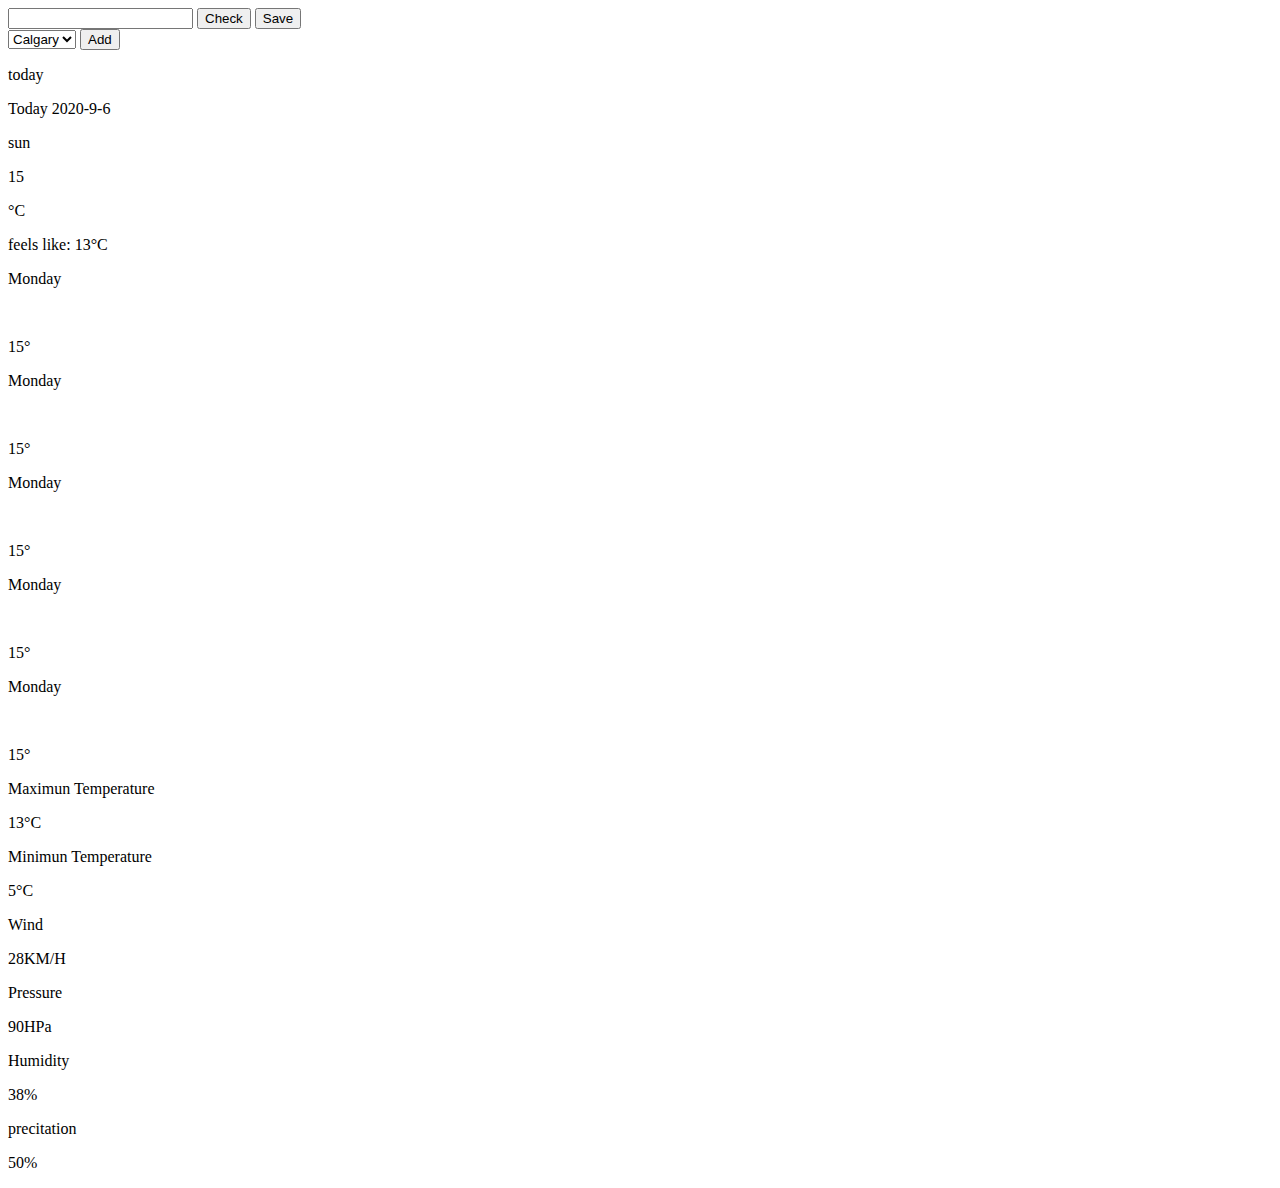
==== index.html @ 2a9bc260 "fix option display bug" ====
<!DOCTYPE html>
<html lang="en">

<head>
    <meta charset="UTF-8">
    <meta name="viewport" content="width=device-width, initial-scale=1.0">
    <script src="https://cdn.jsdelivr.net/npm/js-cookie@2/src/js.cookie.min.js"></script>
    <link rel="stylesheet" href="./CSS/styls.css">
    <title>Document</title>
</head>

<body id="Body">
    <div id="background">
        <div id="addNew">
            <input type="text" id="Input">
            <button id="save" onclick="getName()">Check</button>
            <button id="add" onclick="addCity()">Save</button>
        </div>
        <div id="option">
            <select name="city-name" id="city-name">
                <option value="calgary">Calgary</option>
                <option value="beijing">Beijing</option>
            </select>
            <button id="add" onclick="addShow()">Add</button>
        </div>
        <div id="current-info">

            <p id="city">today</p>
            <div><span id="day">Today  </span><span id="date"> 2020-9-6</span></div>
            <p id="main">sun</p>
            <div id="temp">
                <p id="temp-num">15</p>
                <p id="sign">&#176C</p>
            </div>
            <p id="feel-like">feels like:
                <span id="feels-like">13</span>&#176C</p>
        </div>
        <div id="five-day-forecasts">
            <div id="dayOne" onclick="DayChange(day1All)">
                <p id="day1" class="day">Monday</p>
                <div class="day-Temp" id="day1div">
                    <img src="./images/sun.png" alt="" class="dayImg" id="dayOneImg">
                    <p class="dayTemp"><span id="dayOneTemp">15</span>&#176</p>
                </div>
            </div>
            <div id="dayTwo" onclick="DayChange(day2All)">
                <p id="day2" class="day">Monday</p>
                <div class="day-Temp" id="day2div">
                    <img src="./images/sun.png" alt="" class="dayImg" id="dayTwoImg">
                    <p class="dayTemp"><span id="dayTwoTemp">15</span>&#176</p>
                </div>
            </div>
            <div id="dayThree" onclick="DayChange(day3All)">
                <p id="day3" class="day">Monday</p>
                <div class="day-Temp" id="day3div">
                    <img src="./images/sun.png" alt="" class="dayImg" id="dayThreeImg">
                    <p class="dayTemp"><span id="dayThreeTemp">15</span>&#176</p>
                </div>
            </div>
            <div id="dayFour" onclick="DayChange(day4All)">
                <p id="day4" class="day">Monday</p>
                <div class="day-Temp" id="day4div">
                    <img src="./images/sun.png" alt="" class="dayImg" id="dayFourImg">
                    <p class="dayTemp"><span id="dayFourTemp">15</span>&#176</p>
                </div>
            </div>
            <div id="dayFive" onclick="DayChange(day5All)">
                <p id="day5" class="day">Monday</p>
                <div class="day-Temp" id="day5div">
                    <img src="./images/sun.png" alt="" class="dayImg" id="dayFiveImg">
                    <p class="dayTemp"><span id="dayFiveTemp">15</span>&#176</p>
                </div>
            </div>
        </div>
        <div id="detail">
            <div id="temp-max">
                <p>Maximun Temperature</p>
                <p><span id="Max-temp">13</span>&#176C</p>
            </div>
            <div id="temp-min">
                <p>Minimun Temperature</p>
                <p><span id="Min-temp">5</span>&#176C</p>
            </div>
            <div id="wind">
                <p>Wind</p>
                <p><span id="Wind">28</span>KM/H</p>
            </div>
            <div id="pressure">
                <p>Pressure</p>
                <p><span id="Pressure">90</span>HPa</p>
            </div>
            <div id="humidity">
                <p>Humidity</p>
                <p><span id="Humidity">38</span>%</p>
            </div>
            <div id="precitation">
                <p>precitation</p>
                <p><span id="Precitation">50</span>%</p>
            </div>
        </div>
    </div>



    <script src="./JS/app.js "></script>
</body>

</html>
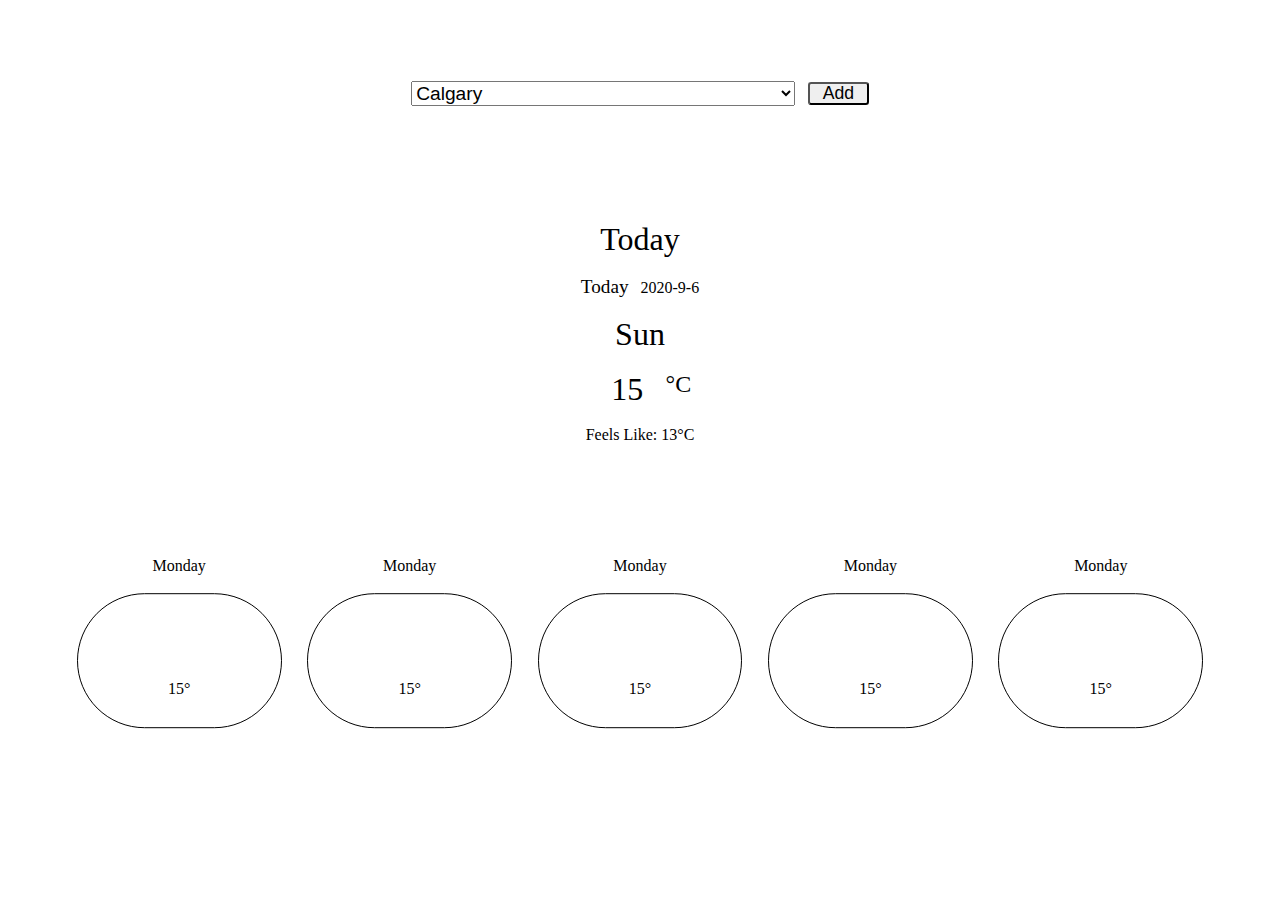
==== commit 58cb1c48: "debug" ====
--- a/index.html
+++ b/index.html
@@ -5,8 +5,9 @@
     <meta charset="UTF-8">
     <meta name="viewport" content="width=device-width, initial-scale=1.0">
     <script src="https://cdn.jsdelivr.net/npm/js-cookie@2/src/js.cookie.min.js"></script>
+    <link rel="shortcut icon" type="image/png" href="./images/weather.png">
     <link rel="stylesheet" href="./CSS/styls.css">
-    <title>Document</title>
+    <title>TL-Weather</title>
 </head>
 
 <body id="Body">
@@ -19,14 +20,16 @@
         <div id="option">
             <select name="city-name" id="city-name">
                 <option value="calgary">Calgary</option>
+                <option value="nanjing">Nanjing</option>
                 <option value="beijing">Beijing</option>
+                <option value="edmonton">Edmonton</option>
+                <option value="vancouver">Vancouver</option>
             </select>
             <button id="add" onclick="addShow()">Add</button>
         </div>
         <div id="current-info">
-
             <p id="city">today</p>
-            <div><span id="day">Today  </span><span id="date"> 2020-9-6</span></div>
+            <div><span id="day">Today</span>&nbsp&nbsp<span id="date"> 2020-9-6</span></div>
             <p id="main">sun</p>
             <div id="temp">
                 <p id="temp-num">15</p>
@@ -74,11 +77,13 @@
         </div>
         <div id="detail">
             <div id="temp-max">
-                <p>Maximun Temperature</p>
+                <p>High</p>
+                <p>Temperature</p>
                 <p><span id="Max-temp">13</span>&#176C</p>
             </div>
             <div id="temp-min">
-                <p>Minimun Temperature</p>
+                <p>Low</p>
+                <p>Temperature</p>
                 <p><span id="Min-temp">5</span>&#176C</p>
             </div>
             <div id="wind">
@@ -93,15 +98,12 @@
                 <p>Humidity</p>
                 <p><span id="Humidity">38</span>%</p>
             </div>
-            <div id="precitation">
-                <p>precitation</p>
-                <p><span id="Precitation">50</span>%</p>
+            <div id="visibility">
+                <p>Visibility</p>
+                <p><span id="Visibility">50</span>KM</p>
             </div>
         </div>
     </div>
-
-
-
     <script src="./JS/app.js "></script>
 </body>
 
--- a/CSS/styls.css
+++ b/CSS/styls.css
@@ -0,0 +1,239 @@
+* {
+  margin: 0;
+  padding: 0;
+}
+
+body {
+  background-image: url(../images/BgSun.jpg);
+  overflow: hidden;
+}
+
+p,
+span {
+  text-transform: capitalize;
+  text-align: center;
+}
+
+#background {
+  overflow: hidden;
+  position: relative;
+  width: 100vw;
+  height: 100vh;
+  display: -ms-grid;
+  display: grid;
+  -webkit-box-align: center;
+      -ms-flex-align: center;
+          align-items: center;
+  justify-items: center;
+}
+
+#background #addNew {
+  z-index: 99;
+  width: 70%;
+  display: -ms-grid;
+  display: grid;
+  -webkit-box-align: center;
+      -ms-flex-align: center;
+          align-items: center;
+  justify-items: center;
+  -ms-grid-columns: auto auto auto;
+      grid-template-columns: auto auto auto;
+  border-radius: 0 0 10px 10px;
+  -webkit-column-gap: 1vw;
+          column-gap: 1vw;
+  position: absolute;
+  padding: 3vh 2vh;
+  background-color: rgba(0, 0, 0, 0.7);
+  top: 0;
+  -webkit-transform: translateY(-100%);
+          transform: translateY(-100%);
+  -webkit-transition: all 0.5s ease-in-out;
+  transition: all 0.5s ease-in-out;
+}
+
+#background #addNew #Input {
+  width: 25vw;
+  -ms-grid-column-align: right;
+      justify-self: right;
+}
+
+#background #addNew #add {
+  -ms-grid-column-align: left;
+      justify-self: left;
+}
+
+#background #option {
+  z-index: 20;
+  display: -ms-grid;
+  display: grid;
+  -webkit-box-align: center;
+      -ms-flex-align: center;
+          align-items: center;
+  justify-items: center;
+  -ms-grid-columns: auto auto;
+      grid-template-columns: auto auto;
+  -webkit-column-gap: 1vw;
+          column-gap: 1vw;
+  -webkit-transform: translateY(240%);
+          transform: translateY(240%);
+  -webkit-transition: all 1s ease-in-out;
+  transition: all 1s ease-in-out;
+}
+
+#background #option #city-name {
+  width: 30vw;
+  font-size: 1.2rem;
+  text-transform: capitalize;
+}
+
+#background #option #city-name option {
+  text-transform: capitalize;
+  padding: 0 1vw;
+}
+
+#background #option #add {
+  border-radius: 0.2rem;
+  font-size: 1.1rem;
+  line-height: 1.2rem;
+  text-transform: capitalize;
+  padding: 0 1vw;
+}
+
+#background #current-info {
+  width: 100%;
+  display: -ms-grid;
+  display: grid;
+  justify-items: center;
+  row-gap: 2vh;
+  -webkit-transform: translateY(60%);
+          transform: translateY(60%);
+  -webkit-transition: all 1s ease-in-out;
+  transition: all 1s ease-in-out;
+}
+
+#background #current-info #city {
+  font-size: 2rem;
+}
+
+#background #current-info #date {
+  font-size: 1rem;
+}
+
+#background #current-info #day {
+  font-size: 1.2rem;
+}
+
+#background #current-info #main {
+  font-size: 2rem;
+}
+
+#background #current-info #temp {
+  display: -ms-grid;
+  display: grid;
+  justify-items: center;
+  -ms-grid-columns: 3fr 1fr;
+      grid-template-columns: 3fr 1fr;
+}
+
+#background #current-info #temp #temp-num {
+  font-size: 2rem;
+}
+
+#background #current-info #temp #sign {
+  font-size: 1.5rem;
+}
+
+#background #current-info #feel-like {
+  font-size: 1rem;
+}
+
+#background #five-day-forecasts {
+  width: 90vw;
+  display: -ms-grid;
+  display: grid;
+  -webkit-box-align: center;
+      -ms-flex-align: center;
+          align-items: center;
+  justify-items: center;
+  -ms-grid-columns: 1fr 1fr 1fr 1fr 1fr;
+      grid-template-columns: 1fr 1fr 1fr 1fr 1fr;
+  -webkit-transform: translateY(120%);
+          transform: translateY(120%);
+  -webkit-transition: all 1s ease-in-out;
+  transition: all 1s ease-in-out;
+}
+
+#background #five-day-forecasts > div {
+  display: -ms-grid;
+  display: grid;
+  -webkit-box-align: center;
+      -ms-flex-align: center;
+          align-items: center;
+  justify-items: center;
+  width: 18vw;
+  row-gap: 2vh;
+}
+
+#background #five-day-forecasts > div .day-Temp {
+  -webkit-box-sizing: border-box;
+          box-sizing: border-box;
+  width: 16vw;
+  height: 15vh;
+  border: 1px solid black;
+  border-radius: 9vw;
+  display: -ms-grid;
+  display: grid;
+  -webkit-box-align: center;
+      -ms-flex-align: center;
+          align-items: center;
+  justify-items: center;
+}
+
+#background #five-day-forecasts > div .day-Temp:hover {
+  -webkit-filter: drop-shadow(1px 1px 1px black);
+          filter: drop-shadow(1px 1px 1px black);
+}
+
+#background #five-day-forecasts > div .day-Temp .dayImg {
+  width: 12vw;
+}
+
+#background #detail {
+  -ms-grid-row-align: end;
+      align-self: end;
+  position: relative;
+  -webkit-box-sizing: border-box;
+          box-sizing: border-box;
+  width: 100vw;
+  border-radius: 10px 10px 0 0;
+  height: 35vh;
+  background-color: #fff;
+  border: 1px solid black;
+  display: -ms-grid;
+  display: grid;
+  -webkit-transform: translateY(100%);
+          transform: translateY(100%);
+  -webkit-transition: all 1s ease-in-out;
+  transition: all 1s ease-in-out;
+  -webkit-box-align: center;
+      -ms-flex-align: center;
+          align-items: center;
+  justify-items: center;
+  -ms-grid-columns: 1fr 1fr;
+      grid-template-columns: 1fr 1fr;
+}
+
+#background #detail > div {
+  display: -ms-grid;
+  display: grid;
+  -webkit-box-align: center;
+      -ms-flex-align: center;
+          align-items: center;
+  justify-items: center;
+  row-gap: 5px;
+}
+
+#background #detail > div p {
+  font-size: 1.2rem;
+}
+/*# sourceMappingURL=styls.css.map */